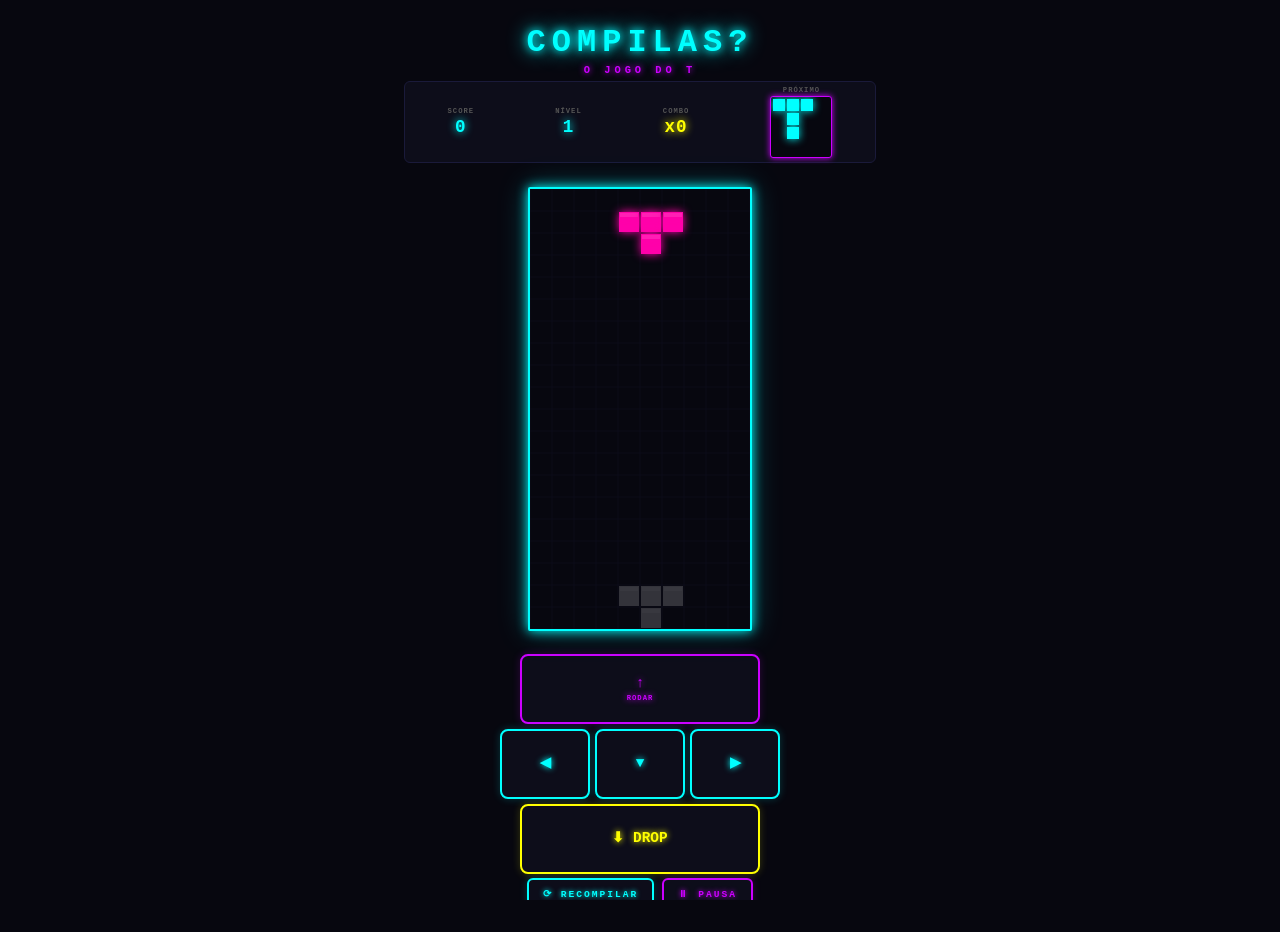
==== index.html @ 7d921be5 "Add files via upload" ====
<!DOCTYPE html>
<html lang="pt">
<head>
  <meta charset="UTF-8" />
  <meta name="viewport" content="width=device-width, initial-scale=1.0, maximum-scale=1.0, user-scalable=no" />
  <meta name="mobile-web-app-capable" content="yes" />
  <meta name="apple-mobile-web-app-capable" content="yes" />
  <meta name="apple-mobile-web-app-status-bar-style" content="black-translucent" />
  <title>COMPILAS?</title>
  <link rel="stylesheet" href="style.css" />
</head>
<body>
  <div id="wrapper">

    <div id="header">
      <span id="title-main">COMPILAS?</span>
      <span id="title-sub">O JOGO DO T</span>
    </div>

    <div id="hud-top">
      <div class="hud-box">
        <div class="hud-label">SCORE</div>
        <div id="score" class="hud-value cyan">0</div>
      </div>
      <div class="hud-box">
        <div class="hud-label">NÍVEL</div>
        <div id="level" class="hud-value cyan">1</div>
      </div>
      <div class="hud-box">
        <div class="hud-label">COMBO</div>
        <div id="combo" class="hud-value yellow">x0</div>
      </div>
      <div class="hud-box">
        <div class="hud-label">PRÓXIMO</div>
        <canvas id="preview" width="60" height="60"></canvas>
      </div>
    </div>

    <div id="board-container">
      <canvas id="board"></canvas>
      <div id="overlay" class="hidden">
        <div id="overlay-msg"></div>
      </div>
    </div>

    <div id="touch-controls">
      <div class="touch-row">
        <button class="tc-btn purple" id="tc-rotate">↑<br><span>RODAR</span></button>
      </div>
      <div class="touch-row middle-row">
        <button class="tc-btn cyan" id="tc-left">◀</button>
        <button class="tc-btn cyan" id="tc-down">▼</button>
        <button class="tc-btn cyan" id="tc-right">▶</button>
      </div>
      <div class="touch-row">
        <button class="tc-btn yellow" id="tc-drop">⬇ DROP</button>
      </div>
    </div>

    <div id="action-buttons">
      <button class="action-btn cyan" id="btn-restart">⟳ RECOMPILAR</button>
      <button class="action-btn purple" id="btn-pause">⏸ PAUSA</button>
    </div>

  </div>
  <script src="game.js"></script>
</body>
</html>
---- style.css ----
@import url('https://fonts.googleapis.com/css2?family=Press+Start+2P&display=swap');

/* Reset */
*, *::before, *::after {
  box-sizing: border-box;
  margin: 0; padding: 0;
  -webkit-tap-highlight-color: transparent;
}

/* Fonte pixel embutida via system fallback */
@font-face {
  font-family: 'PixelGame';
  src: local('Courier New'), local('Courier');
}

:root {
  --cyan:   #00ffff;
  --purple: #cc00ff;
  --yellow: #ffff00;
  --pink:   #ff00aa;
  --green:  #00ff88;
  --red:    #ff2244;
  --bg:     #07070f;
  --bg2:    #0d0d1a;
}

html, body {
  width: 100%; height: 100%;
  overflow: hidden;
  touch-action: none;
}

body {
  background: var(--bg);
  color: #fff;
  font-family: 'Courier New', Courier, monospace;
  font-weight: bold;
  display: flex;
  justify-content: center;
  align-items: flex-start;
  min-height: 100vh;
  padding: 1rem;
}

#wrapper {
  width: 100%;
  max-width: 480px;
  min-height: 100dvh;
  display: flex;
  flex-direction: column;
  align-items: center;
  padding: 6px 4px;
  gap: 4px;
}

/* ── Header ── */
#header {
  display: flex;
  flex-direction: column;
  align-items: center;
  line-height: 1.3;
}

#title-main {
  font-size: clamp(1.2rem, 6vw, 2rem);
  color: var(--cyan);
  text-shadow: 0 0 8px var(--cyan), 0 0 20px var(--cyan);
  letter-spacing: 6px;
}

#title-sub {
  font-size: clamp(0.4rem, 2.5vw, 0.65rem);
  color: var(--purple);
  text-shadow: 0 0 6px var(--purple);
  letter-spacing: 4px;
}

/* ── HUD topo ── */
#hud-top {
  display: flex;
  width: 100%;
  justify-content: space-around;
  align-items: center;
  background: var(--bg2);
  border: 1px solid #1a1a3a;
  border-radius: 6px;
  padding: 4px 2px;
}

.hud-box {
  display: flex;
  flex-direction: column;
  align-items: center;
  gap: 2px;
}

.hud-label {
  font-size: clamp(0.3rem, 2vw, 0.45rem);
  color: #555;
  letter-spacing: 1px;
}

.hud-value {
  font-size: clamp(0.7rem, 4vw, 1.1rem);
  letter-spacing: 1px;
}

.cyan   { color: var(--cyan);   text-shadow: 0 0 8px var(--cyan); }
.yellow { color: var(--yellow); text-shadow: 0 0 8px var(--yellow); }
.purple { color: var(--purple); text-shadow: 0 0 8px var(--purple); }

#preview {
  display: block;
  border: 1px solid var(--purple);
  box-shadow: 0 0 6px var(--purple);
  background: var(--bg);
  border-radius: 3px;
}

/* ── Tabuleiro ── */
#board-container {
  position: relative;
  flex: 1;
  display: flex;
  justify-content: center;
  align-items: center;
}

#board {
  display: block;
  border: 2px solid var(--cyan);
  box-shadow: 0 0 12px var(--cyan), 0 0 30px #00ffff44;
  background: var(--bg);
  border-radius: 2px;
}

/* ── Overlay ── */
#overlay {
  position: absolute;
  inset: 0;
  display: flex;
  justify-content: center;
  align-items: center;
  background: #00000099;
  border-radius: 2px;
}

#overlay.hidden { display: none; }

#overlay-msg {
  font-size: clamp(0.7rem, 4vw, 1rem);
  text-align: center;
  white-space: pre-line;
  line-height: 2;
  letter-spacing: 2px;
}

/* ── Controlos touch ── */
#touch-controls {
  width: 100%;
  display: flex;
  flex-direction: column;
  align-items: center;
  gap: 5px;
}

.touch-row {
  display: flex;
  gap: 5px;
  justify-content: center;
}

.tc-btn {
  font-family: 'Courier New', Courier, monospace;
  font-weight: bold;
  font-size: clamp(0.6rem, 3.5vw, 0.9rem);
  background: var(--bg2);
  border-radius: 8px;
  cursor: pointer;
  touch-action: manipulation;
  user-select: none;
  -webkit-user-select: none;
  transition: background 0.1s, box-shadow 0.1s;
  line-height: 1.2;
  text-align: center;
  padding: 10px 0;
  /* tamanho */
  width: clamp(60px, 20vw, 90px);
  height: clamp(50px, 13vw, 70px);
  display: flex;
  flex-direction: column;
  align-items: center;
  justify-content: center;
}

.tc-btn span {
  font-size: clamp(0.3rem, 2vw, 0.45rem);
  letter-spacing: 1px;
  margin-top: 2px;
}

/* cores dos botões */
.tc-btn.cyan {
  border: 2px solid var(--cyan);
  color: var(--cyan);
  text-shadow: 0 0 6px var(--cyan);
  box-shadow: 0 0 8px #00ffff33;
}
.tc-btn.cyan:active {
  background: #00ffff22;
  box-shadow: 0 0 16px var(--cyan);
}

.tc-btn.purple {
  border: 2px solid var(--purple);
  color: var(--purple);
  text-shadow: 0 0 6px var(--purple);
  box-shadow: 0 0 8px #cc00ff33;
  width: clamp(160px, 50vw, 240px);
}
.tc-btn.purple:active {
  background: #cc00ff22;
  box-shadow: 0 0 16px var(--purple);
}

.tc-btn.yellow {
  border: 2px solid var(--yellow);
  color: var(--yellow);
  text-shadow: 0 0 6px var(--yellow);
  box-shadow: 0 0 8px #ffff0033;
  width: clamp(160px, 50vw, 240px);
}
.tc-btn.yellow:active {
  background: #ffff0022;
  box-shadow: 0 0 16px var(--yellow);
}

/* ── Botões ação ── */
#action-buttons {
  display: flex;
  gap: 8px;
  width: 100%;
  justify-content: center;
}

.action-btn {
  font-family: 'Courier New', Courier, monospace;
  font-weight: bold;
  font-size: clamp(0.4rem, 2.5vw, 0.6rem);
  padding: 8px 14px;
  background: var(--bg2);
  border-radius: 6px;
  cursor: pointer;
  touch-action: manipulation;
  user-select: none;
  letter-spacing: 2px;
  transition: background 0.1s;
}

.action-btn.cyan {
  border: 2px solid var(--cyan);
  color: var(--cyan);
  text-shadow: 0 0 5px var(--cyan);
  box-shadow: 0 0 8px #00ffff33;
}
.action-btn.cyan:active { background: #00ffff22; }

.action-btn.purple {
  border: 2px solid var(--purple);
  color: var(--purple);
  text-shadow: 0 0 5px var(--purple);
  box-shadow: 0 0 8px #cc00ff33;
}
.action-btn.purple:active { background: #cc00ff22; }

/* Responsivo */
@media (max-width: 600px) {
  h1 { font-size: 1.1rem; }
  h2 { font-size: 0.5rem; }

  #game-area {
    gap: 0.5rem;
  }

  .hud {
    min-width: 60px;
  }

  .hud #score, .hud #level, .hud #lines, .hud #combo {
    font-size: 0.8rem;
  }

  .hud-label { font-size: 0.35rem; }

  #preview { width: 80px; height: 80px; }

  .controls-info { display: none; }
}
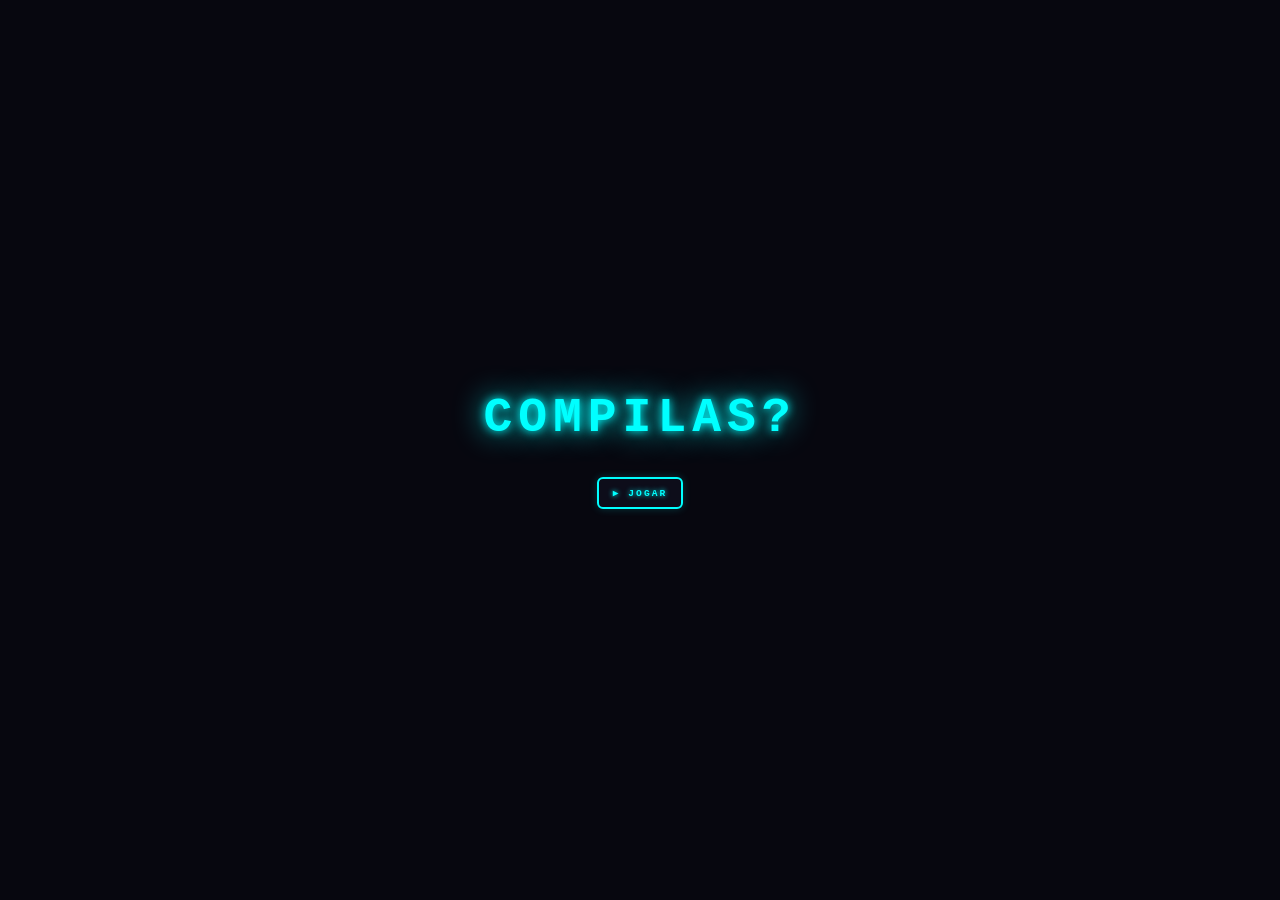
==== commit b9ce01c3: "Add start screen, side HUD, taller board, pause in touch controls, remove subtitle Agent-Logs-Url: h" ====
--- a/index.html
+++ b/index.html
@@ -10,56 +10,66 @@
   <link rel="stylesheet" href="style.css" />
 </head>
 <body>
+
+  <!-- Ecrã inicial -->
+  <div id="start-screen">
+    <div id="start-title">COMPILAS?</div>
+    <button id="btn-play" class="action-btn cyan">▶ JOGAR</button>
+  </div>
+
   <div id="wrapper">
 
     <div id="header">
       <span id="title-main">COMPILAS?</span>
-      <span id="title-sub">O JOGO DO T</span>
     </div>
 
-    <div id="hud-top">
-      <div class="hud-box">
-        <div class="hud-label">SCORE</div>
-        <div id="score" class="hud-value cyan">0</div>
+    <div id="game-area">
+
+      <!-- HUD lateral -->
+      <div id="side-hud">
+        <div class="hud-box">
+          <div class="hud-label">SCORE</div>
+          <div id="score" class="hud-value cyan">0</div>
+        </div>
+        <div class="hud-box">
+          <div class="hud-label">NÍVEL</div>
+          <div id="level" class="hud-value cyan">1</div>
+        </div>
+        <div class="hud-box">
+          <div class="hud-label">COMBO</div>
+          <div id="combo" class="hud-value yellow">x0</div>
+        </div>
+        <div class="hud-box">
+          <div class="hud-label">PRÓXIMO</div>
+          <canvas id="preview" width="56" height="56"></canvas>
+        </div>
       </div>
-      <div class="hud-box">
-        <div class="hud-label">NÍVEL</div>
-        <div id="level" class="hud-value cyan">1</div>
+
+      <!-- Tabuleiro -->
+      <div id="board-container">
+        <canvas id="board"></canvas>
+        <div id="overlay" class="hidden">
+          <div id="overlay-msg"></div>
+        </div>
       </div>
-      <div class="hud-box">
-        <div class="hud-label">COMBO</div>
-        <div id="combo" class="hud-value yellow">x0</div>
-      </div>
-      <div class="hud-box">
-        <div class="hud-label">PRÓXIMO</div>
-        <canvas id="preview" width="60" height="60"></canvas>
-      </div>
-    </div>
 
-    <div id="board-container">
-      <canvas id="board"></canvas>
-      <div id="overlay" class="hidden">
-        <div id="overlay-msg"></div>
-      </div>
     </div>
 
     <div id="touch-controls">
       <div class="touch-row">
+        <button class="tc-btn cyan" id="tc-left">◀<br><span>ESQ</span></button>
         <button class="tc-btn purple" id="tc-rotate">↑<br><span>RODAR</span></button>
-      </div>
-      <div class="touch-row middle-row">
-        <button class="tc-btn cyan" id="tc-left">◀</button>
-        <button class="tc-btn cyan" id="tc-down">▼</button>
-        <button class="tc-btn cyan" id="tc-right">▶</button>
+        <button class="tc-btn cyan" id="tc-right">▶<br><span>DIR</span></button>
       </div>
       <div class="touch-row">
-        <button class="tc-btn yellow" id="tc-drop">⬇ DROP</button>
+        <button class="tc-btn cyan" id="tc-down">▼<br><span>BAIXO</span></button>
+        <button class="tc-btn yellow" id="tc-drop">⬇<br><span>DROP</span></button>
+        <button class="tc-btn purple" id="tc-pause">⏸<br><span>PAUSA</span></button>
       </div>
     </div>
 
     <div id="action-buttons">
       <button class="action-btn cyan" id="btn-restart">⟳ RECOMPILAR</button>
-      <button class="action-btn purple" id="btn-pause">⏸ PAUSA</button>
     </div>
 
   </div>
--- a/style.css
+++ b/style.css
@@ -39,13 +39,46 @@
   justify-content: center;
   align-items: flex-start;
   min-height: 100vh;
-  padding: 1rem;
-}
-
+  padding: 0;
+}
+
+/* ── Ecrã inicial ── */
+#start-screen {
+  position: fixed;
+  inset: 0;
+  background: var(--bg);
+  display: flex;
+  flex-direction: column;
+  align-items: center;
+  justify-content: center;
+  gap: 2rem;
+  z-index: 100;
+}
+
+#start-screen.hidden { display: none; }
+
+#start-title {
+  font-size: clamp(1.6rem, 8vw, 3rem);
+  color: var(--cyan);
+  text-shadow: 0 0 10px var(--cyan), 0 0 30px var(--cyan);
+  letter-spacing: 6px;
+  animation: blink-title 0.9s step-end infinite;
+}
+
+@keyframes blink-title {
+  0%, 100% { opacity: 1; }
+  50%       { opacity: 0; }
+}
+
+@media (prefers-reduced-motion: reduce) {
+  #start-title { animation: none; }
+}
+
+/* ── Wrapper ── */
 #wrapper {
   width: 100%;
   max-width: 480px;
-  min-height: 100dvh;
+  height: 100dvh;
   display: flex;
   flex-direction: column;
   align-items: center;
@@ -68,40 +101,48 @@
   letter-spacing: 6px;
 }
 
-#title-sub {
-  font-size: clamp(0.4rem, 2.5vw, 0.65rem);
-  color: var(--purple);
-  text-shadow: 0 0 6px var(--purple);
-  letter-spacing: 4px;
-}
-
-/* ── HUD topo ── */
-#hud-top {
-  display: flex;
-  width: 100%;
-  justify-content: space-around;
-  align-items: center;
+/* ── Área de jogo (board + hud lateral) ── */
+#game-area {
+  display: flex;
+  flex-direction: row;
+  align-items: flex-start;
+  gap: 6px;
+  width: 100%;
+  flex: 1;
+  min-height: 0;
+}
+
+/* ── HUD lateral ── */
+#side-hud {
+  display: flex;
+  flex-direction: column;
+  gap: 8px;
   background: var(--bg2);
   border: 1px solid #1a1a3a;
   border-radius: 6px;
-  padding: 4px 2px;
+  padding: 8px 4px;
+  min-width: 62px;
+  max-width: 70px;
+  align-items: center;
+  align-self: stretch;
 }
 
 .hud-box {
   display: flex;
   flex-direction: column;
   align-items: center;
-  gap: 2px;
+  gap: 3px;
+  width: 100%;
 }
 
 .hud-label {
-  font-size: clamp(0.3rem, 2vw, 0.45rem);
+  font-size: clamp(0.28rem, 1.8vw, 0.4rem);
   color: #555;
   letter-spacing: 1px;
 }
 
 .hud-value {
-  font-size: clamp(0.7rem, 4vw, 1.1rem);
+  font-size: clamp(0.65rem, 3.5vw, 1rem);
   letter-spacing: 1px;
 }
 
@@ -115,6 +156,8 @@
   box-shadow: 0 0 6px var(--purple);
   background: var(--bg);
   border-radius: 3px;
+  width: 56px;
+  height: 56px;
 }
 
 /* ── Tabuleiro ── */
@@ -123,7 +166,8 @@
   flex: 1;
   display: flex;
   justify-content: center;
-  align-items: center;
+  align-items: flex-start;
+  min-height: 0;
 }
 
 #board {
@@ -184,8 +228,7 @@
   line-height: 1.2;
   text-align: center;
   padding: 10px 0;
-  /* tamanho */
-  width: clamp(60px, 20vw, 90px);
+  width: clamp(70px, 22vw, 100px);
   height: clamp(50px, 13vw, 70px);
   display: flex;
   flex-direction: column;
@@ -216,7 +259,6 @@
   color: var(--purple);
   text-shadow: 0 0 6px var(--purple);
   box-shadow: 0 0 8px #cc00ff33;
-  width: clamp(160px, 50vw, 240px);
 }
 .tc-btn.purple:active {
   background: #cc00ff22;
@@ -228,7 +270,6 @@
   color: var(--yellow);
   text-shadow: 0 0 6px var(--yellow);
   box-shadow: 0 0 8px #ffff0033;
-  width: clamp(160px, 50vw, 240px);
 }
 .tc-btn.yellow:active {
   background: #ffff0022;
@@ -272,27 +313,3 @@
   box-shadow: 0 0 8px #cc00ff33;
 }
 .action-btn.purple:active { background: #cc00ff22; }
-
-/* Responsivo */
-@media (max-width: 600px) {
-  h1 { font-size: 1.1rem; }
-  h2 { font-size: 0.5rem; }
-
-  #game-area {
-    gap: 0.5rem;
-  }
-
-  .hud {
-    min-width: 60px;
-  }
-
-  .hud #score, .hud #level, .hud #lines, .hud #combo {
-    font-size: 0.8rem;
-  }
-
-  .hud-label { font-size: 0.35rem; }
-
-  #preview { width: 80px; height: 80px; }
-
-  .controls-info { display: none; }
-}
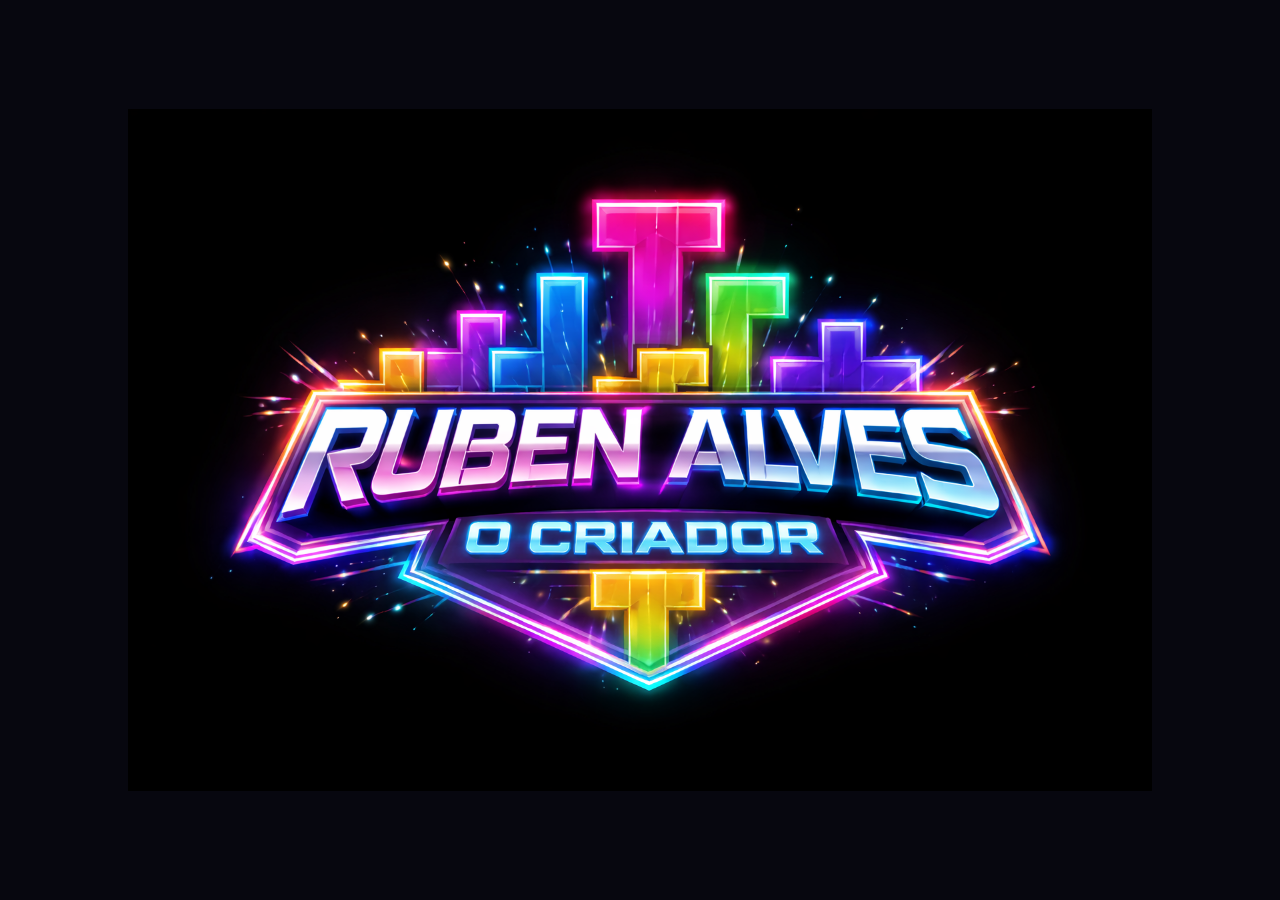
==== commit 7c8b77ff: "Add logo screen, app icon, intro music, and update overlay texts Agent-Logs-Url: https://github.com/" ====
--- a/index.html
+++ b/index.html
@@ -7,12 +7,18 @@
   <meta name="apple-mobile-web-app-capable" content="yes" />
   <meta name="apple-mobile-web-app-status-bar-style" content="black-translucent" />
   <title>COMPILAS?</title>
+  <link rel="icon" type="image/png" href="Icont.png" />
   <link rel="stylesheet" href="style.css" />
 </head>
 <body>
 
+  <!-- Ecrã do logo -->
+  <div id="logo-screen">
+    <img id="logo-img" src="logotetris.png" alt="Tetris Logo" />
+  </div>
+
   <!-- Ecrã inicial -->
-  <div id="start-screen">
+  <div id="start-screen" class="hidden">
     <div id="start-title">COMPILAS?</div>
     <button id="btn-play" class="action-btn cyan">▶ JOGAR</button>
   </div>
@@ -73,6 +79,8 @@
     </div>
 
   </div>
+  <audio id="bg-music" src="tetris.mp3" loop></audio>
+  <audio id="intro-music" src="inttetris.mp3" loop></audio>
   <script src="game.js"></script>
 </body>
 </html>
--- a/style.css
+++ b/style.css
@@ -40,6 +40,25 @@
   align-items: flex-start;
   min-height: 100vh;
   padding: 0;
+}
+
+/* ── Ecrã do logo ── */
+#logo-screen {
+  position: fixed;
+  inset: 0;
+  background: var(--bg);
+  display: flex;
+  align-items: center;
+  justify-content: center;
+  z-index: 200;
+}
+
+#logo-screen.hidden { display: none; }
+
+#logo-img {
+  max-width: 80vw;
+  max-height: 80vh;
+  object-fit: contain;
 }
 
 /* ── Ecrã inicial ── */
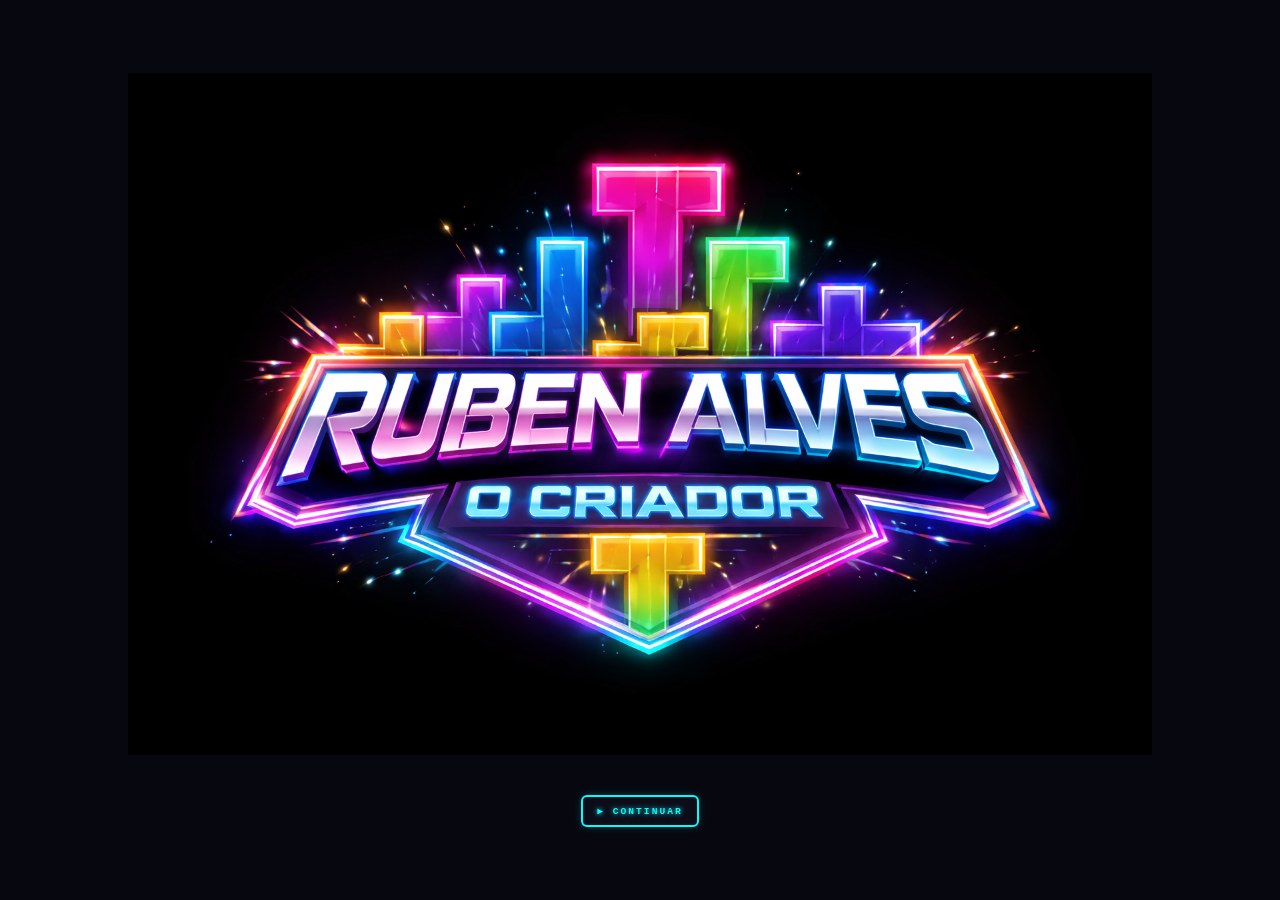
==== commit 62694059: "feat: replace logo timeout with a Continue button that starts intro music Agent-Logs-Url: https://gi" ====
--- a/index.html
+++ b/index.html
@@ -15,6 +15,7 @@
   <!-- Ecrã do logo -->
   <div id="logo-screen">
     <img id="logo-img" src="logotetris.png" alt="Tetris Logo" />
+    <button id="btn-continue" class="action-btn cyan">▶ CONTINUAR</button>
   </div>
 
   <!-- Ecrã inicial -->
--- a/style.css
+++ b/style.css
@@ -48,8 +48,10 @@
   inset: 0;
   background: var(--bg);
   display: flex;
-  align-items: center;
-  justify-content: center;
+  flex-direction: column;
+  align-items: center;
+  justify-content: center;
+  gap: 2.5rem;
   z-index: 200;
 }
 
